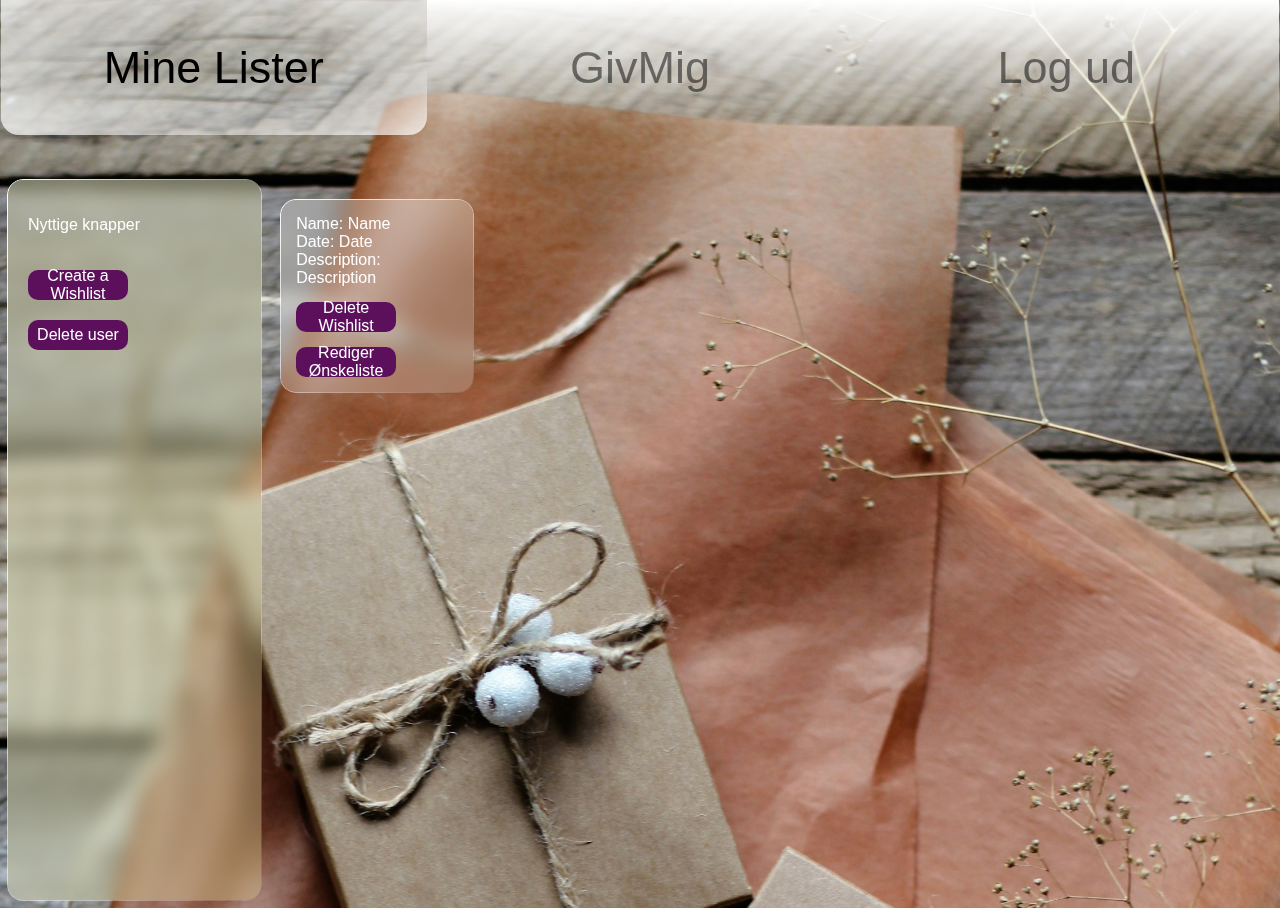
==== src/main/resources/templates/brugerside.html @ 1ccf1c70 "Merge remote-tracking branch 'origin/master'" ====
<!DOCTYPE html>
<html lang="en" xmlns:th="http://www.thymeleaf.org">
<head>
    <meta charset="UTF-8">
    <title>Brugerside</title>
    <link rel="stylesheet" href="../static/style.css" th:href="@{/style.css}">
    <link rel="stylesheet" href="../static/brugerside.css" th:href="@{/brugerside.css}">
</head>
<body>

<!-- Header ligger for sig selv og styres i style.css -->
<div class="header">
    <form th:action="@{/getUserPage}" method="get">
    <button type="submit">Mine Lister</button></form>
    <form th:action="@{/getUserPage}" method="get">
    <button>GivMig</button></form>
    <form th:action="@{/logout}" method="get">
    <button>Log ud</button></form>
</div>

<!-- Hovedstruktur: sidebar + content -->
<div class="main">

    <!-- Sidebar -->
    <div class="sidebar frostedBox">
        <p>Nyttige knapper</p>
            <a th:href="@{/getCreateWishlist}">
                <button type="button" class="submitButton2">Create a Wishlist</button>
            </a>

        <form th:action="@{/getDeleteUser}" method="post">
            <button type="submit" class="submitButton2">Delete user</button>
        </form>
    </div>

    <!-- Content med ønskelister -->
    <div class="content">
        <div class="list">
            <div th:each="wishlist : ${wishListList}" class="frostedBox equalSize">
                <a th:href="@{/wishlist/{id}(id=${wishlist.id})}">
                    <div>
                        <label>Name:</label>
                        <span th:text="${wishlist.name}">Name</span>
                    </div>
                    <div>
                        <label>Date:</label>
                        <span th:text="${wishlist.expirationDate}">Date</span>
                    </div>
                    <div>
                        <label>Description:</label>
                        <span th:text="${wishlist.description}">Description</span>
                    </div>
                </a>

                <form th:action="@{/deleteWishlist}" method="post">
                    <input type="hidden" name="id" th:value="${wishlist.id}" />
                    <button type="submit" class="submitButton2">Delete Wishlist</button>
                </form>

                <form th:action="@{/getEditWishlist}" method="get">
                    <input type="hidden" name="id" th:value="${wishlist.id}" />
                    <button type="submit" class="submitButton2">Rediger Ønskeliste</button>
                </form>
            </div>
        </div>
    </div>

</div>

</body>
</html>
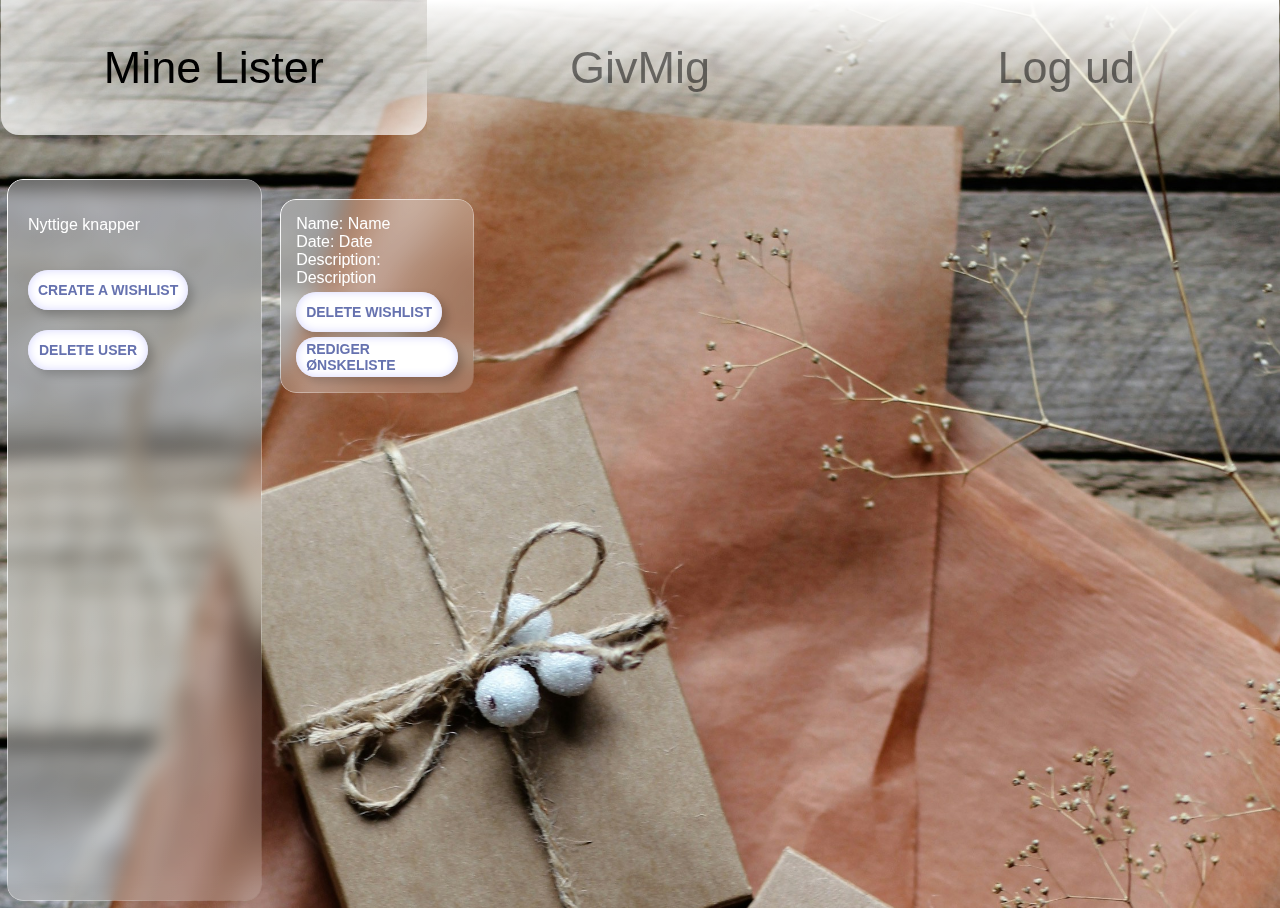
==== commit 74ed13f1: "New button styling and navigation for pages" ====
--- a/src/main/resources/templates/brugerside.html
+++ b/src/main/resources/templates/brugerside.html
@@ -25,11 +25,11 @@
     <div class="sidebar frostedBox">
         <p>Nyttige knapper</p>
             <a th:href="@{/getCreateWishlist}">
-                <button type="button" class="submitButton2">Create a Wishlist</button>
+                <button type="button" class="styledButton">Create a Wishlist</button>
             </a>
 
         <form th:action="@{/getDeleteUser}" method="post">
-            <button type="submit" class="submitButton2">Delete user</button>
+            <button type="submit" class="styledButton">Delete user</button>
         </form>
     </div>
 
@@ -54,12 +54,12 @@
 
                 <form th:action="@{/deleteWishlist}" method="post">
                     <input type="hidden" name="id" th:value="${wishlist.id}" />
-                    <button type="submit" class="submitButton2">Delete Wishlist</button>
+                    <button type="submit" class="styledButton">Delete Wishlist</button>
                 </form>
 
                 <form th:action="@{/getEditWishlist}" method="get">
                     <input type="hidden" name="id" th:value="${wishlist.id}" />
-                    <button type="submit" class="submitButton2">Rediger Ønskeliste</button>
+                    <button type="submit" class="styledButton">Rediger Ønskeliste</button>
                 </form>
             </div>
         </div>
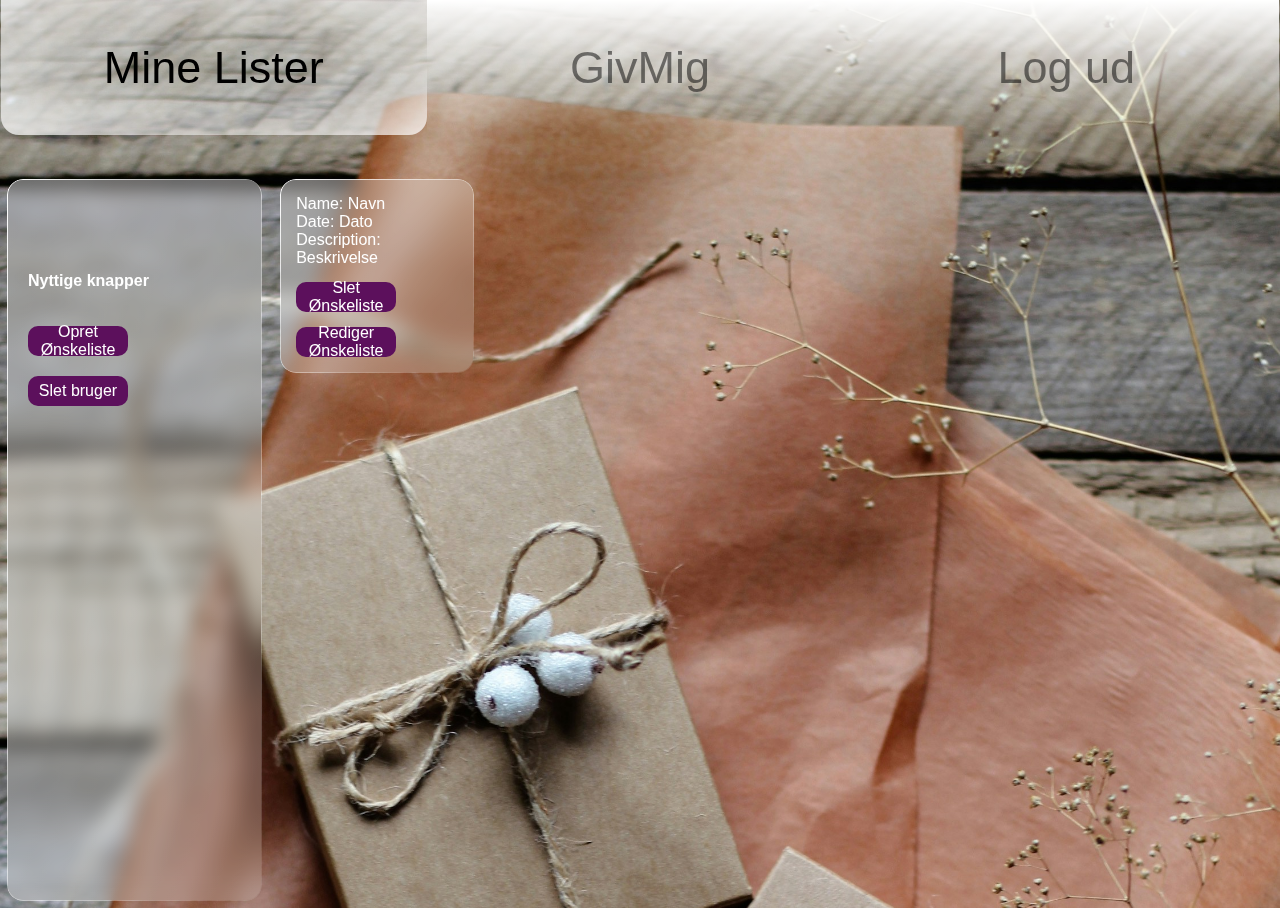
==== commit 67e0f06a: "brugerside opdateret og er på dansk" ====
--- a/src/main/resources/templates/brugerside.html
+++ b/src/main/resources/templates/brugerside.html
@@ -23,13 +23,17 @@
 
     <!-- Sidebar -->
     <div class="sidebar frostedBox">
-        <p>Nyttige knapper</p>
+        <p style="font-size: 18px; font-weight: bold;" th:text="${currentUser.getUsername()}"></p>
+
+        <p style="font-weight: bold" >Nyttige knapper</p>
+
+        <!-- Knapperne -->
             <a th:href="@{/getCreateWishlist}">
-                <button type="button" class="styledButton">Create a Wishlist</button>
+                <button type="button" class="submitButton2">Opret Ønskeliste</button>
             </a>
 
         <form th:action="@{/getDeleteUser}" method="post">
-            <button type="submit" class="styledButton">Delete user</button>
+            <button type="submit" class="submitButton2">Slet bruger</button>
         </form>
     </div>
 
@@ -40,26 +44,26 @@
                 <a th:href="@{/wishlist/{id}(id=${wishlist.id})}">
                     <div>
                         <label>Name:</label>
-                        <span th:text="${wishlist.name}">Name</span>
+                        <span th:text="${wishlist.name}">Navn</span>
                     </div>
                     <div>
                         <label>Date:</label>
-                        <span th:text="${wishlist.expirationDate}">Date</span>
+                        <span th:text="${wishlist.expirationDate}">Dato</span>
                     </div>
                     <div>
                         <label>Description:</label>
-                        <span th:text="${wishlist.description}">Description</span>
+                        <span th:text="${wishlist.description}">Beskrivelse</span>
                     </div>
                 </a>
 
                 <form th:action="@{/deleteWishlist}" method="post">
                     <input type="hidden" name="id" th:value="${wishlist.id}" />
-                    <button type="submit" class="styledButton">Delete Wishlist</button>
+                    <button type="submit" class="submitButton2">Slet Ønskeliste</button>
                 </form>
 
                 <form th:action="@{/getEditWishlist}" method="get">
                     <input type="hidden" name="id" th:value="${wishlist.id}" />
-                    <button type="submit" class="styledButton">Rediger Ønskeliste</button>
+                    <button type="submit" class="submitButton2">Rediger Ønskeliste</button>
                 </form>
             </div>
         </div>
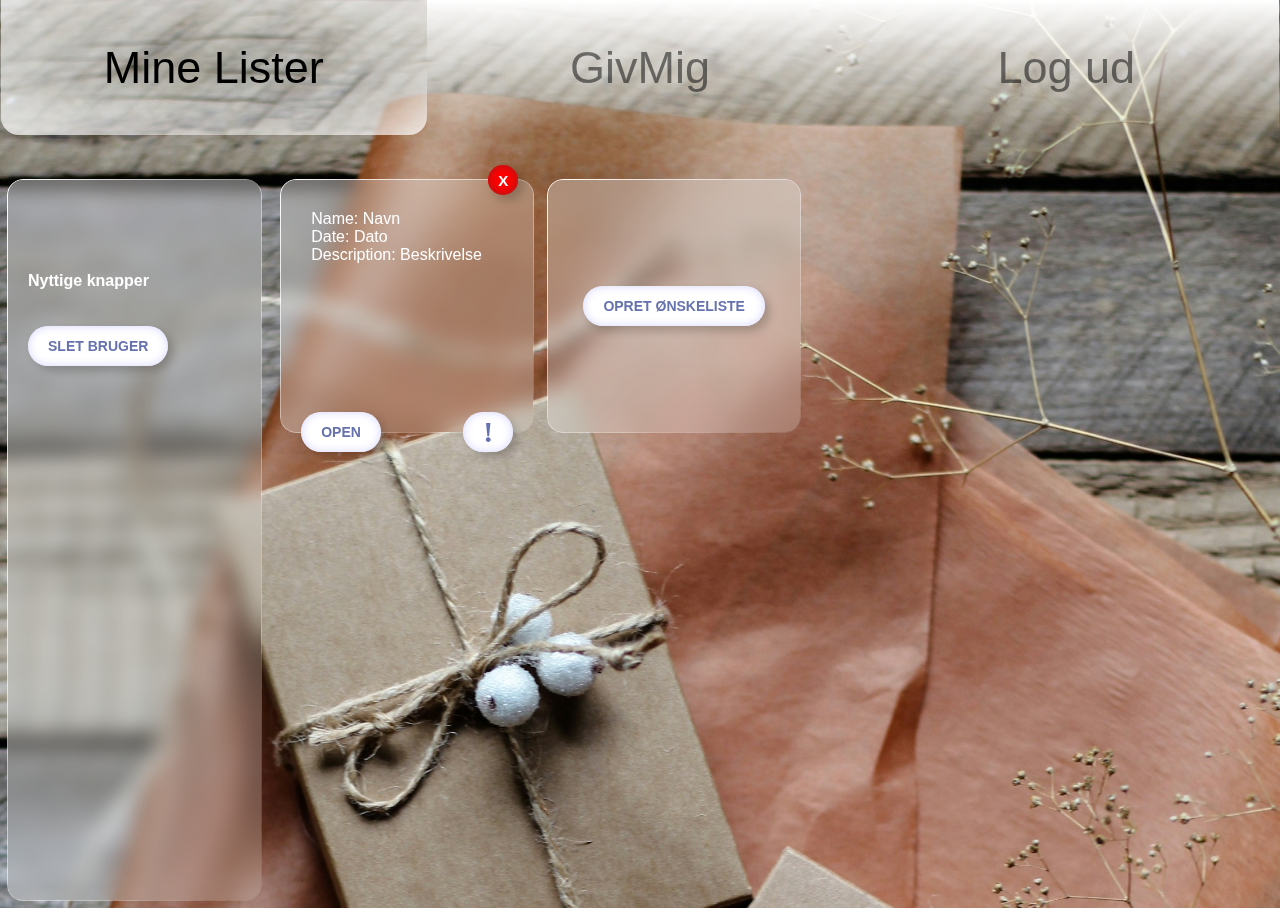
==== commit 3adc75ba: "User Page styling" ====
--- a/src/main/resources/templates/brugerside.html
+++ b/src/main/resources/templates/brugerside.html
@@ -8,7 +8,7 @@
 </head>
 <body>
 
-<!-- Header ligger for sig selv og styres i style.css -->
+<!-- Header  ligger for sig selv og styres i style.css -->
 <div class="header">
     <form th:action="@{/getUserPage}" method="get">
     <button type="submit">Mine Lister</button></form>
@@ -28,12 +28,8 @@
         <p style="font-weight: bold" >Nyttige knapper</p>
 
         <!-- Knapperne -->
-            <a th:href="@{/getCreateWishlist}">
-                <button type="button" class="submitButton2">Opret Ønskeliste</button>
-            </a>
-
         <form th:action="@{/getDeleteUser}" method="post">
-            <button type="submit" class="submitButton2">Slet bruger</button>
+            <button type="submit" class="styledButton">Slet bruger</button>
         </form>
     </div>
 
@@ -58,14 +54,22 @@
 
                 <form th:action="@{/deleteWishlist}" method="post">
                     <input type="hidden" name="id" th:value="${wishlist.id}" />
-                    <button type="submit" class="submitButton2">Slet Ønskeliste</button>
+                    <button type="submit" class="deleteButton">X</button>
                 </form>
+
+                <a th:href="@{/wishlist/{id}(id=${wishlist.id})}" class="styledButton openButton">Open</a>
 
                 <form th:action="@{/getEditWishlist}" method="get">
                     <input type="hidden" name="id" th:value="${wishlist.id}" />
-                    <button type="submit" class="submitButton2">Rediger Ønskeliste</button>
+                    <button type="submit" class="styledButton editButton">!</button>
                 </form>
             </div>
+            <div class="frostedBox equalSize createWishlistBox">
+                <a th:href="@{/getCreateWishlist}" class="styledButton">
+                    Opret ønskeliste
+                </a>
+            </div>
+
         </div>
     </div>
 
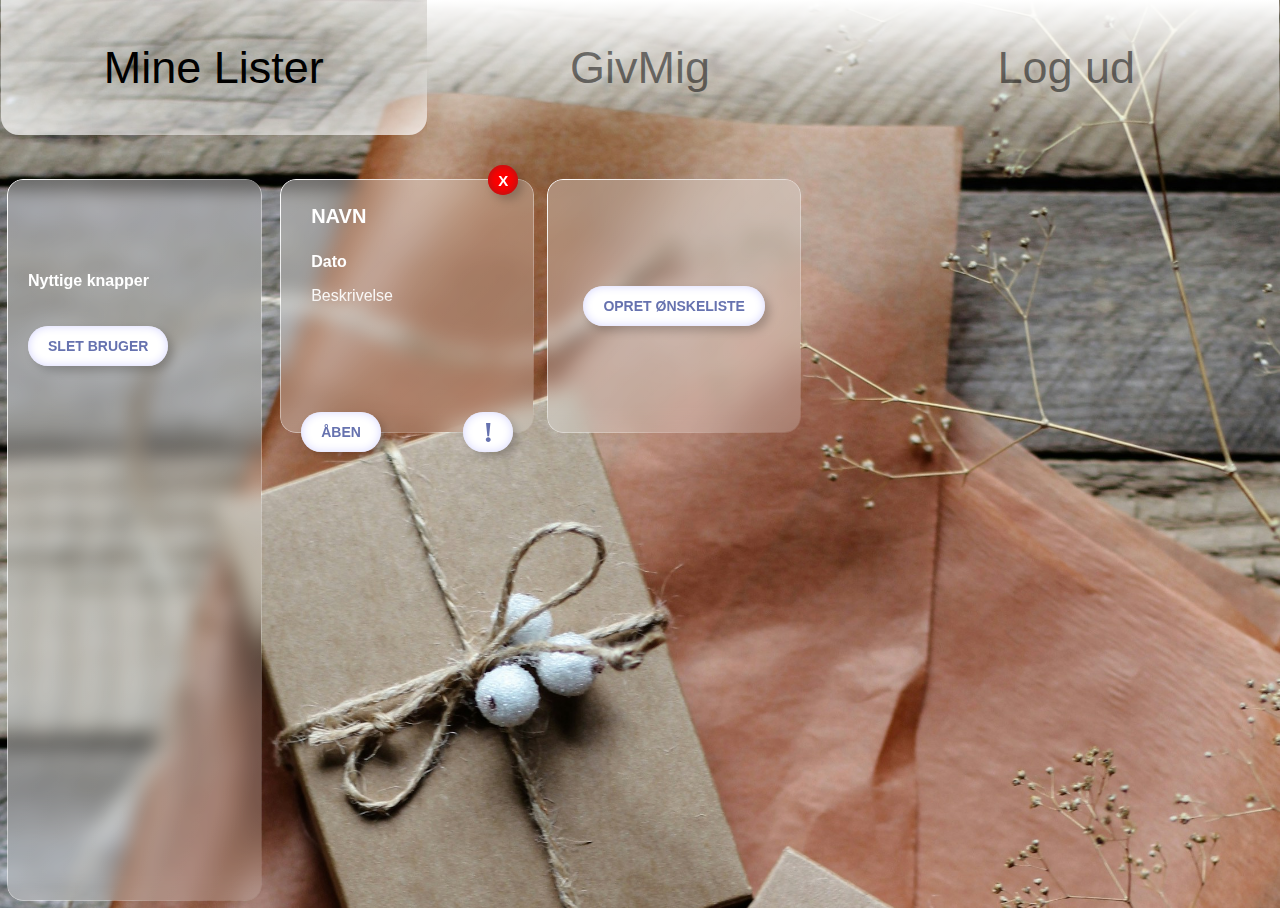
==== commit 11f59b99: "User Page styling" ====
--- a/src/main/resources/templates/brugerside.html
+++ b/src/main/resources/templates/brugerside.html
@@ -37,18 +37,15 @@
     <div class="content">
         <div class="list">
             <div th:each="wishlist : ${wishListList}" class="frostedBox equalSize">
-                <a th:href="@{/wishlist/{id}(id=${wishlist.id})}">
+                <a th:href="@{/wishlist/{id}(id=${wishlist.id})}" class="boxText">
                     <div>
-                        <label>Name:</label>
-                        <span th:text="${wishlist.name}">Navn</span>
+                        <p th:text="${wishlist.name}" class="boxTitle">Navn</p>
                     </div>
                     <div>
-                        <label>Date:</label>
-                        <span th:text="${wishlist.expirationDate}">Dato</span>
+                        <p th:text="${wishlist.expirationDate}" class="boxDate">Dato</p>
                     </div>
                     <div>
-                        <label>Description:</label>
-                        <span th:text="${wishlist.description}">Beskrivelse</span>
+                        <p th:text="${wishlist.description}" class="boxDescription">Beskrivelse</p>
                     </div>
                 </a>
 
@@ -57,7 +54,7 @@
                     <button type="submit" class="deleteButton">X</button>
                 </form>
 
-                <a th:href="@{/wishlist/{id}(id=${wishlist.id})}" class="styledButton openButton">Open</a>
+                <a th:href="@{/wishlist/{id}(id=${wishlist.id})}" class="styledButton openButton">Åben</a>
 
                 <form th:action="@{/getEditWishlist}" method="get">
                     <input type="hidden" name="id" th:value="${wishlist.id}" />
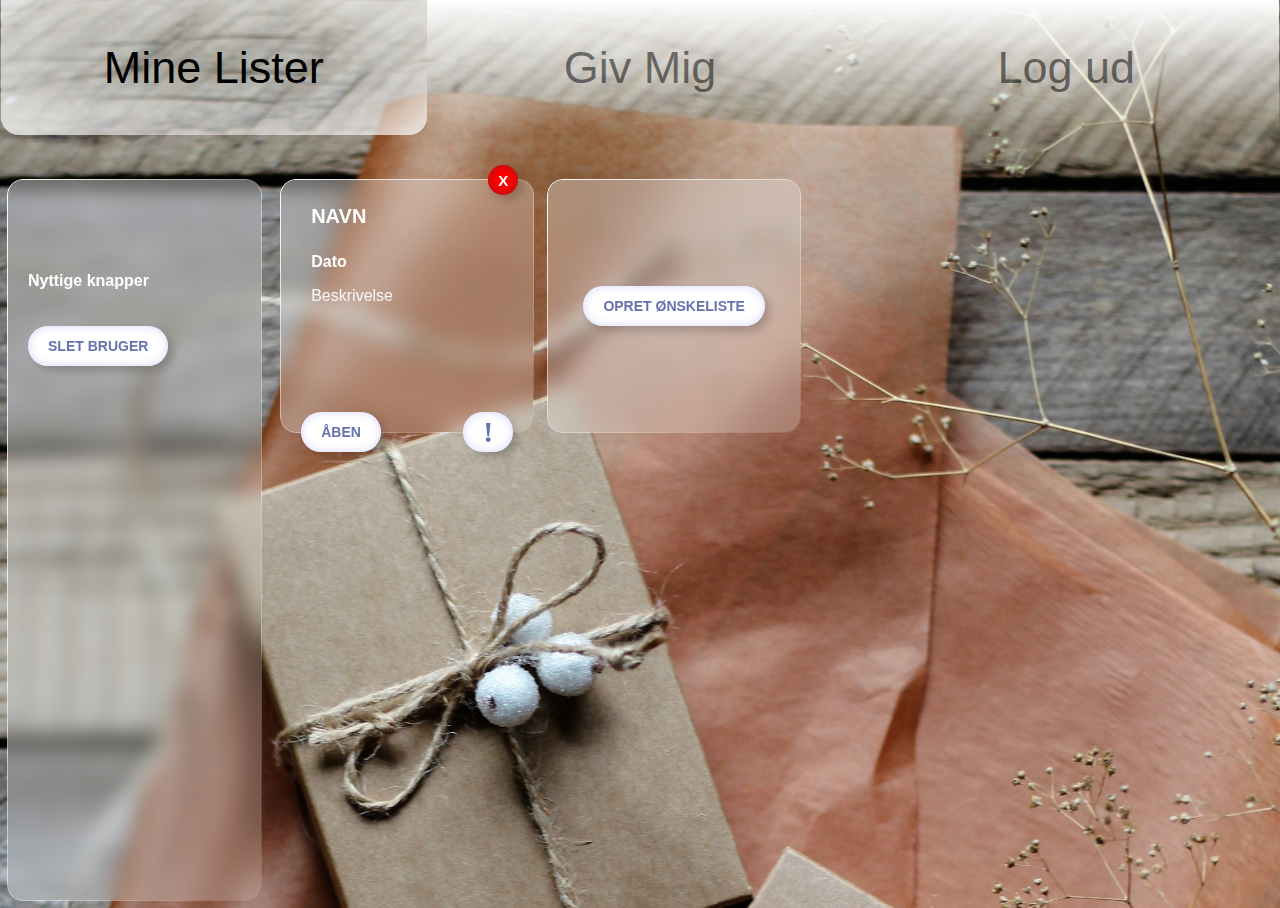
==== commit b5e4da6b: "Ny header er sat ind på brugerside.html i kan selv kopiere den over" ====
--- a/src/main/resources/templates/brugerside.html
+++ b/src/main/resources/templates/brugerside.html
@@ -12,8 +12,7 @@
 <div class="header">
     <form th:action="@{/getUserPage}" method="get">
     <button type="submit">Mine Lister</button></form>
-    <form th:action="@{/getUserPage}" method="get">
-    <button>GivMig</button></form>
+    <p class="givmigLogo">Giv Mig</p>
     <form th:action="@{/logout}" method="get">
     <button>Log ud</button></form>
 </div>
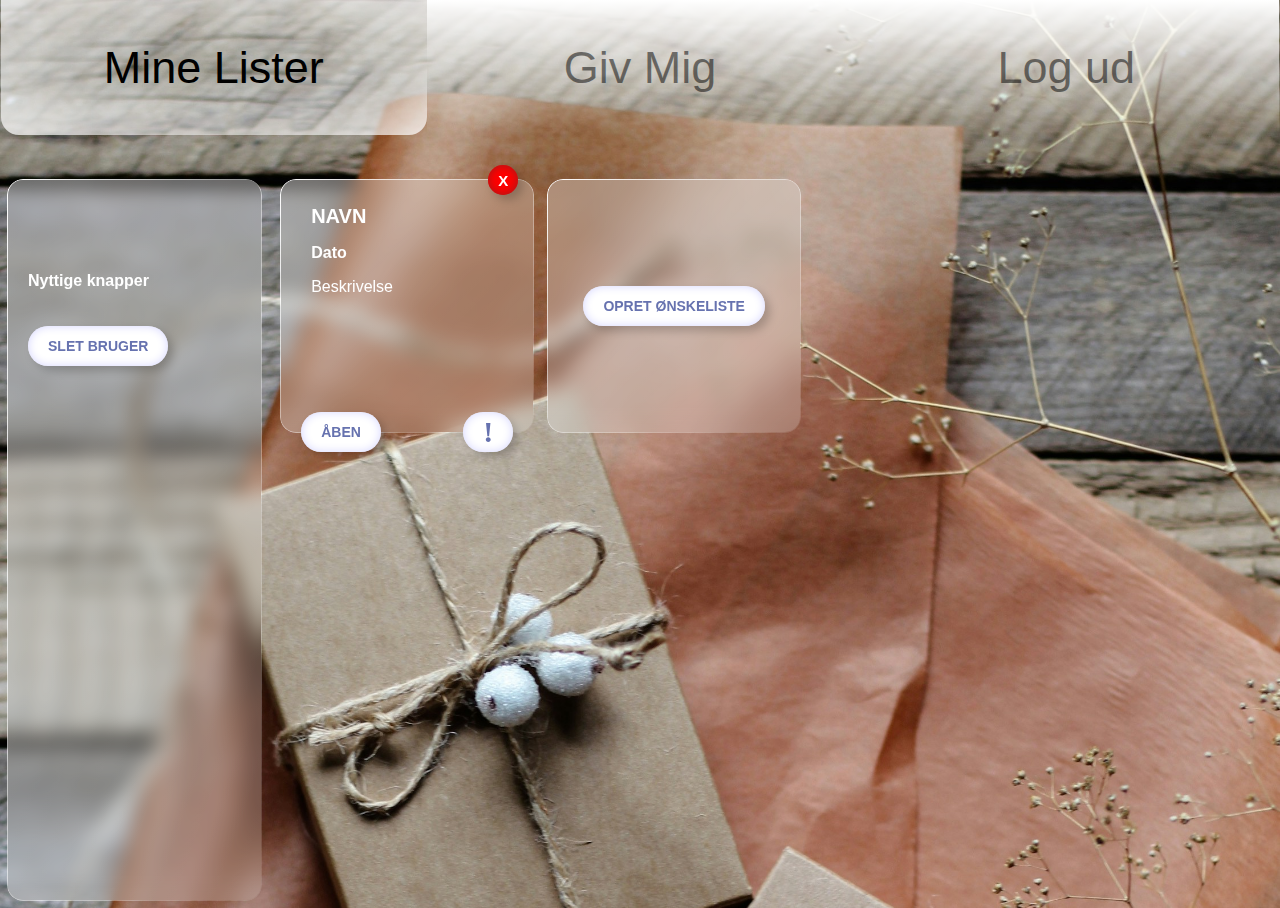
==== commit ff9a2488: "you have to enter your password to delete your user" ====
--- a/src/main/resources/templates/brugerside.html
+++ b/src/main/resources/templates/brugerside.html
@@ -27,7 +27,7 @@
         <p style="font-weight: bold" >Nyttige knapper</p>
 
         <!-- Knapperne -->
-        <form th:action="@{/getDeleteUser}" method="post">
+        <form th:action="@{/getDeleteUser}" method="get">
             <button type="submit" class="styledButton">Slet bruger</button>
         </form>
     </div>
